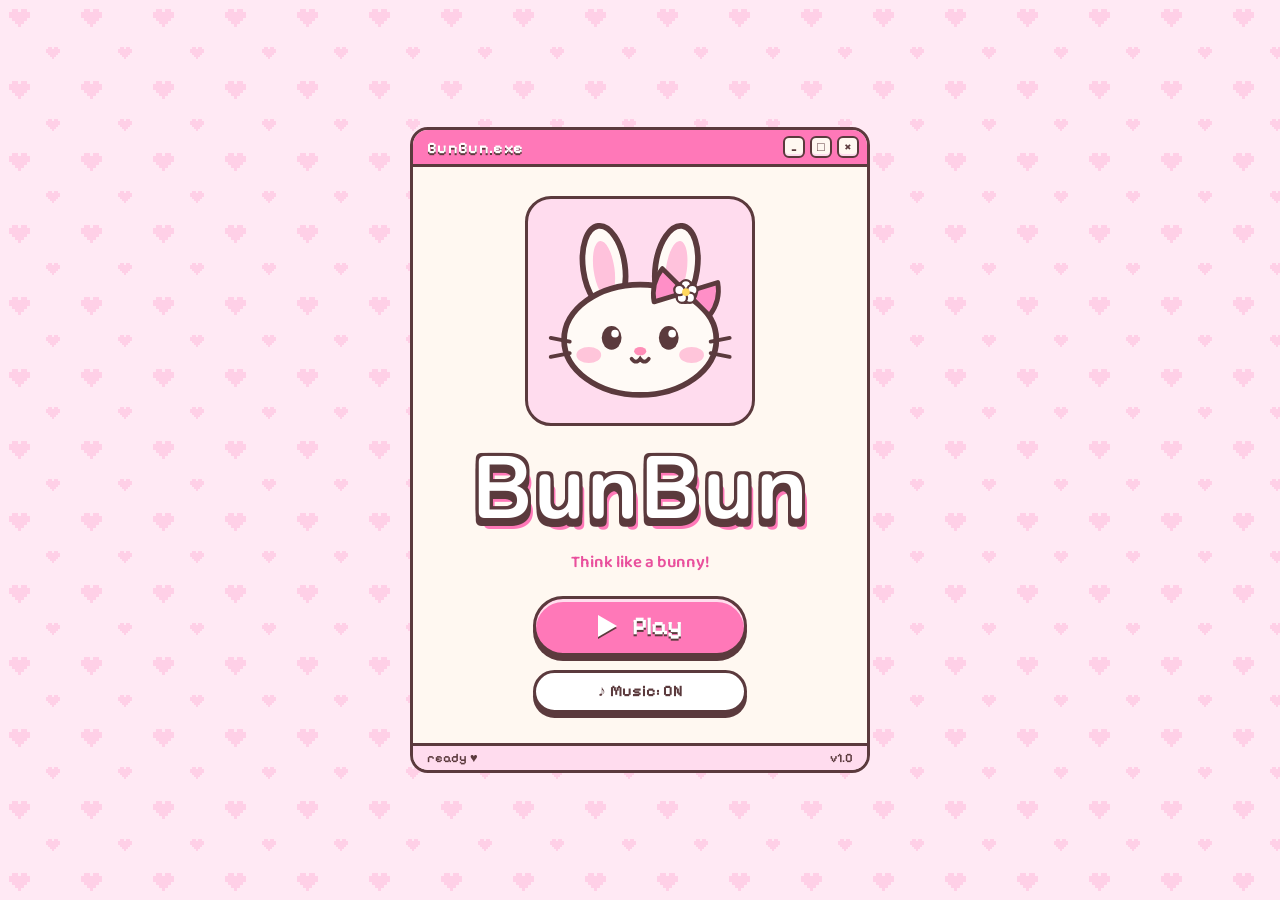
==== index.html @ a62e0790 "Add correct file name to HTML document" ====
<!DOCTYPE html>
<html lang="en">
<head>
    <!-- Use UTF-8 so symbols like ♥ and ♪ display correctly -->
    <meta charset="UTF-8">

    <!-- Makes the page scale properly on phones and tablets -->
    <meta name="viewport" content="width=device-width, initial-scale=1.0, viewport-fit=cover">

    <title>BunBun</title>

    <!-- Load the fonts used by the game -->
    <link rel="preconnect" href="https://fonts.googleapis.com">
    <link rel="preconnect" href="https://fonts.gstatic.com" crossorigin>
    <link
        href="https://fonts.googleapis.com/css2?family=Nunito:wght@600;800&family=Pixelify+Sans:wght@500;700&display=swap"
        rel="stylesheet"
    >
    <link 
        href="https://fonts.googleapis.com/css2?family=Baloo+2:wght@500;600;700&display=swap" 
        rel="stylesheet"
    >

    <link rel="stylesheet" href="bunbun-puzzle.css">

</head>

<body>

    <!-- Reusable SVG drawings (provided by Claude). -->
    <svg class="sprites" width="0" height="0" aria-hidden="true" focusable="false">
        <defs>

            <!-- Reusable bunny drawing. -->
            <symbol id="bunny" viewBox="0 0 100 100">

                <!-- Bunny ears -->
                <ellipse
                    cx="31" cy="27" rx="11" ry="22"
                    transform="rotate(-8 31 27)"
                    fill="#fffaf6"
                    stroke="#5b3a3d"
                    stroke-width="3"
                />

                <ellipse
                    cx="69" cy="27" rx="11" ry="22"
                    transform="rotate(8 69 27)"
                    fill="#fffaf6"
                    stroke="#5b3a3d"
                    stroke-width="3"
                />

                <!-- Pink inner ears -->
                <ellipse
                    cx="31" cy="28" rx="5.5" ry="15"
                    transform="rotate(-8 31 28)"
                    fill="#ffc2dc"
                />

                <ellipse
                    cx="69" cy="28" rx="5.5" ry="15"
                    transform="rotate(8 69 28)"
                    fill="#ffc2dc"
                />

                <!-- Bunny head -->
                <ellipse
                    cx="50" cy="65" rx="40" ry="29"
                    fill="#fffaf6"
                    stroke="#5b3a3d"
                    stroke-width="3"
                />

                <!-- Pink cheeks -->
                <ellipse
                    cx="23" cy="73" rx="6.5" ry="4.2"
                    fill="#ffb3d1"
                    opacity=".75"
                />

                <ellipse
                    cx="77" cy="73" rx="6.5" ry="4.2"
                    fill="#ffb3d1"
                    opacity=".75"
                />

                <!-- Whiskers -->
                <path
                    d="M13 66 L3 64 M13 72 L3 74 M87 66 L97 64 M87 72 L97 74"
                    stroke="#5b3a3d"
                    stroke-width="2"
                    stroke-linecap="round"
                    fill="none"
                />

                <!-- Eyes -->
                <ellipse
                    cx="35" cy="64" rx="5.2" ry="6.2"
                    fill="#5b3a3d"
                />

                <ellipse
                    cx="65" cy="64" rx="5.2" ry="6.2"
                    fill="#5b3a3d"
                />

                <!-- White highlights in the eyes -->
                <circle cx="36.8" cy="61.8" r="2" fill="#fff" />
                <circle cx="66.8" cy="61.8" r="2" fill="#fff" />

                <!-- Nose -->
                <ellipse
                    cx="50" cy="71" rx="3.2" ry="2.2"
                    fill="#ff8fb8"
                />

                <!-- Mouth -->
                <path
                    d="M45.5 75 q2.25 3 4.5 0 q2.25 3 4.5 0"
                    stroke="#5b3a3d"
                    stroke-width="2"
                    stroke-linecap="round"
                    fill="none"
                />

                <!-- Bow 
                This is a CSS variable, so JavaScript or CSS can
                change the bunny's bow color later.
                -->
                <g
                    transform="translate(74 40) rotate(14)"
                    stroke="#5b3a3d"
                    stroke-width="2.5"
                    stroke-linejoin="round"
                >
                    <path
                        d="M0 0 L-15 -9 Q-19 0 -15 9 Z"
                        fill="var(--bow, #ff8fc7)"
                    />

                    <path
                        d="M0 0 L15 -9 Q19 0 15 9 Z"
                        fill="var(--bow, #ff8fc7)"
                    />

                    <circle
                        r="5"
                        fill="var(--bow, #ff8fc7)"
                    />
                </g>

                <!-- Small flower on the bow -->
                <g
                    transform="translate(74 40)"
                    stroke="#5b3a3d"
                    stroke-width="1.2"
                >
                    <circle cx="0" cy="-3.6" r="2.7" fill="#fff" />
                    <circle cx="3.4" cy="-1.1" r="2.7" fill="#fff" />
                    <circle cx="2.1" cy="2.9" r="2.7" fill="#fff" />
                    <circle cx="-2.1" cy="2.9" r="2.7" fill="#fff" />
                    <circle cx="-3.4" cy="-1.1" r="2.7" fill="#fff" />

                    <!-- Flower center -->
                    <circle r="2" fill="#ffd85e" stroke="none" />
                </g>
            </symbol>

            <!-- Reusable carrot drawing. Used for player lives. -->
            <symbol id="carrot" viewBox="0 0 40 40">

                <!-- Carrot leaves -->
                <g
                    fill="#8fd17f"
                    stroke="#5b3a3d"
                    stroke-width="2.5"
                    stroke-linejoin="round"
                >
                    <ellipse cx="20" cy="7" rx="3.2" ry="6" />
                    <ellipse
                        cx="14" cy="9" rx="3.2" ry="6"
                        transform="rotate(-35 14 9)"
                    />
                    <ellipse
                        cx="26" cy="9" rx="3.2" ry="6"
                        transform="rotate(35 26 9)"
                    />
                </g>

                <!-- Orange carrot -->
                <path
                    d="M9 15 Q20 9 31 15 Q28 27 20 38 Q12 27 9 15 Z"
                    fill="#ffab5e"
                    stroke="#5b3a3d"
                    stroke-width="2.5"
                    stroke-linejoin="round"
                />

                <!-- Lines on the carrot -->
                <path
                    d="M14 20 h5 M22 25 h5 M17 30 h4"
                    stroke="#e0762a"
                    stroke-width="2"
                    stroke-linecap="round"
                    fill="none"
                />
            </symbol>

        </defs>
    </svg>


    <main id="app">

        <!-- ==================== TITLE SCREEN ==================== -->
        <!--
            The JavaScript should hide this screen when the player
            clicks Play and show the game screen instead.
        -->
        <section id="title-screen" class="screen">

            <div class="window title-window">

                <!-- Fake computer-style title bar -->
                <div class="title-bar">
                    <span class="title-bar-text">BunBun.exe</span>

                    <!-- Decorative window buttons (provided by Claude). -->
                    <span class="title-bar-buttons" aria-hidden="true">
                        <i>_</i>
                        <i>&#9633;</i>
                        <i>&times;</i>
                    </span>
                </div>


                <div class="window-body title-body">

                    <!-- Bunny displayed on the title screen -->
                    <div class="bunny-sticker">
                        <svg
                            class="bunny"
                            role="img"
                            aria-label="BunBun the bunny"
                        >
                            <use href="#bunny"></use>
                        </svg>
                    </div>


                    <!-- Game title and main menu buttons -->
                    <div class="title-content">

                        <h1 class="game-title">BunBun</h1>

                        <p class="tagline">Think like a bunny!</p>


                        <div class="button-stack">

                            <!-- JavaScript will start the game when clicked. -->
                            <button
                                id="play-button"
                                class="btn btn-primary btn-play"
                                type="button"
                            >
                                Play
                            </button>

                            <!-- JavaScript can toggle the music on/off. -->
                            <button
                                id="music-button"
                                class="btn btn-soft"
                                type="button"
                            >
                                &#9834; Music: ON
                            </button>

                        </div>
                    </div>

                </div>


                <!-- Small status bar at the bottom of the window -->
                <div class="status-bar" aria-hidden="true">
                    <span>ready &#9829;</span>
                    <span>v1.0</span>
                </div>

            </div>

        </section>


        <!-- ==================== GAME SCREEN ==================== -->
        <!--
            "is-hidden" hides this screen when the page first loads.

            JavaScript will remove "is-hidden" when Play is clicked.
        -->
        <section id="game-screen" class="screen is-hidden">

            <div class="window game-window">

                <!-- Game window title bar -->
                <div class="title-bar">
                    <span class="title-bar-text">BunBun - puzzle.exe</span>

                    <span class="title-bar-buttons" aria-hidden="true">
                        <i>_</i>
                        <i>&#9633;</i>
                        <i>&times;</i>
                    </span>
                </div>

                
                <div class="window-body game-body">

                    <!-- ==================== GAME HEADER ==================== -->
                    <div class="game-header">

                        <!-- Instructions for the player -->
                        <div
                            id="instructions"
                            class="panel instructions"
                        >
                            <h2 class="panel-title">How to play</h2>

                            <p>
                                One bunny in every
                                <strong>row</strong>,
                                <strong>column</strong>
                                and <strong>color</strong>.
                                Bunnies can't touch, not even corners!
                            </p>
                        </div>


                        <!-- Player statistics -->
                        <div id="game-info" class="panel stats">

                            <!-- Number of puzzles/wins completed -->
                            <div class="stat">
                                <span class="stat-label">Wins</span>
                                <span
                                    id="win-count"
                                    class="stat-value"
                                >
                                    0
                                </span>
                            </div>


                            <!-- Player's remaining lives -->
                            <div class="stat">
                                <span class="stat-label">Lives</span>

                                <span
                                    id="lives"
                                    class="lives"
                                    aria-label="3 lives left"
                                >
                                    <!--
                                        Each carrot represents one life.

                                        JavaScript can add the "lost" class
                                        to a carrot when the player loses a life.
                                    -->
                                    <svg class="carrot">
                                        <use href="#carrot"></use>
                                    </svg>

                                    <svg class="carrot">
                                        <use href="#carrot"></use>
                                    </svg>

                                    <svg class="carrot">
                                        <use href="#carrot"></use>
                                    </svg>
                                </span>
                            </div>

                        </div>

                    </div>


                    <!-- ==================== PUZZLE BOARD ==================== -->
                    <!--
                        A 5x5 board, 25 cells total.

                        data-row and data-col tell JavaScript where each
                        cell is located on the board.
                    -->
                    <div id="game-board" class="board"></div>


                    <!-- ==================== GAME MESSAGE ==================== -->
                    <!--
                        JavaScript can change the message and add classes
                        such as "is-win" or "is-lose" to change its appearance.
                    -->
                    <div id="game-message" class="message-box">

                        <div class="message-header">
                            <span>&#9829; message</span>
                        </div>


                        <!-- JavaScript changes this text during the game. -->
                        <p id="message-text" class="message-text">
                            Pick a square to place your first bunny!
                        </p>


                        <!-- Buttons shown after certain game events -->
                        <div class="message-buttons">


                            <!-- Move on to another puzzle -->
                            <button
                                id="next-puzzle-button"
                                class="btn btn-primary btn-small"
                                type="button"
                            >
                                Next Puzzle
                            </button>

                        </div>

                    </div>

                </div>

            </div>

        </section>

    </main>

    <script src="bunbun-puzzle.js"></script>
</body>
</html>
---- bunbun-puzzle.css ----
/* =========================================================
   BUNBUN BUNNY GAME - STYLE.CSS
   <3 :D :3
   ========================================================= */


/* =========================================================
   1. GAME COLORS, FONTS, AND SIZES
   ========================================================= */

/* These are reusable variables.
   Change a color here and it changes everywhere
   that uses the variable. */
:root {
    /* Main dark brown color used for outlines */
    --ink: #5b3a3d;

    /* Main bunny-game pink colors */
    --cream: #fff8f1;
    --pink-50: #fff1f8;
    --pink-100: #ffdcee;
    --pink-300: #ffb3d6;
    --pink-500: #ff78b8;
    --pink-600: #e9509d;

    /* Five colors used on the bunny puzzle board */
    --region-1: #ffc9df; /* Pink */
    --region-2: #dccbf7; /* Lavender */
    --region-3: #bfe1fb; /* Blue */
    --region-4: #cdebb9; /* Green */
    --region-5: #fdeea5; /* Yellow */

    /* Pixel-style font for titles and game UI */
    --font-pixel: "Pixelify Sans", "Press Start 2P",
        ui-monospace, "Courier New", monospace;

    /* Normal font for instructions and other text */
    --font-body: "Nunito", "Trebuchet MS",
        "Segoe UI", system-ui, sans-serif;

    /* Space around the outside of the game */
    --page-pad: clamp(8px, 2vw, 22px);
}


/* =========================================================
   2. BASIC PAGE SETTINGS
   ========================================================= */

/* Remove the browser's default spacing from everything.
   box-sizing makes width/height calculations easier. */
*,
*::before,
*::after {
    box-sizing: border-box;
    margin: 0;
    padding: 0;
}


/* Make the page fill the entire screen.
   The game should not have a scrollbar. */
html,
body {
    height: 100%;
    overflow: hidden;
}


/* Basic appearance of the whole bunny game page */
body {
    font-family: var(--font-body);
    font-weight: 600;
    color: var(--ink);

    /* Pink background behind the game */
    background-color: #ffe9f4;

    /* Tiny pixel hearts in the background.
       This is an SVG image stored directly inside the CSS. */
    background-image: url("data:image/svg+xml,%3Csvg xmlns='http://www.w3.org/2000/svg' width='72' height='72' viewBox='0 0 72 72'%3E%3Cg fill='%23ffd0e7'%3E%3Cg transform='translate(9 9) scale(3)'%3E%3Crect x='1' width='2' height='1'/%3E%3Crect x='4' width='2' height='1'/%3E%3Crect y='1' width='7' height='2'/%3E%3Crect x='1' y='3' width='5' height='1'/%3E%3Crect x='2' y='4' width='3' height='1'/%3E%3Crect x='3' y='5' width='1' height='1'/%3E%3C/g%3E%3Cg transform='translate(46 47) scale(2)'%3E%3Crect x='1' width='2' height='1'/%3E%3Crect x='4' width='2' height='1'/%3E%3Crect y='1' width='7' height='2'/%3E%3Crect x='1' y='3' width='5' height='1'/%3E%3Crect x='2' y='4' width='3' height='1'/%3E%3Crect x='3' y='5' width='1' height='1'/%3E%3C/g%3E%3C/g%3E%3C/svg%3E");

    /* Repeat the heart pattern every 72 pixels */
    background-size: 72px 72px;

    /* Remove the flashing highlight when tapping things
       on mobile devices. */
    -webkit-tap-highlight-color: transparent;
}


/* This holds SVG sprites used by the game.
   It is invisible and takes up no space. */
.sprites {
    position: absolute;
    width: 0;
    height: 0;
    overflow: hidden;
}


/* The main game container fills the screen. */
#app {
    position: relative;
    z-index: 1;

    /* 100dvh works better on modern phones */
    height: 100vh;
    height: 100dvh;

    /* Add space around the game */
    padding: var(--page-pad);

    /* Leave room for phone notches */
    padding-top: max(
        var(--page-pad),
        env(safe-area-inset-top)
    );

    /* Leave room for phone bottom bars */
    padding-bottom: max(
        var(--page-pad),
        env(safe-area-inset-bottom)
    );
}


/* Each game screen takes up the whole available area.
   For example: title screen or puzzle screen. */
.screen {
    width: 100%;
    height: 100%;

    /* Use flexbox to center the screen's window */
    display: flex;
    align-items: center;
    justify-content: center;
}


/* JavaScript can add this class to hide a screen. */
.is-hidden {
    display: none !important;
}


/* =========================================================
   3. DECORATIVE SPARKLES
   ========================================================= */

/* This layer sits behind the game.
   It is only decoration and cannot be clicked. */
.sparkle-layer {
    position: fixed;
    inset: 0;
    z-index: 0;
    pointer-events: none;
}


/* Basic appearance of each sparkle/star */
.sparkle {
    position: absolute;
    width: 22px;
    height: 22px;
    background: #fff;

    /* Turn the square into a four-point star */
    clip-path: polygon(
        50% 0,
        62% 38%,
        100% 50%,
        62% 62%,
        50% 100%,
        38% 62%,
        0 50%,
        38% 38%
    );

    /* Make the stars slowly twinkle */
    animation: twinkle 3.4s ease-in-out infinite;
}


/* Position and customize each sparkle */
.s1 {
    top: 9%;
    left: 8%;
}

.s2 {
    top: 16%;
    right: 10%;
    width: 30px;
    height: 30px;
    background: var(--pink-500);
    animation-delay: -1.2s;
}

.s3 {
    bottom: 14%;
    left: 12%;
    width: 16px;
    height: 16px;
    background: #d3bff6;
    animation-delay: -2.1s;
}

.s4 {
    bottom: 9%;
    right: 7%;
    animation-delay: -0.6s;
}

.s5 {
    top: 48%;
    left: 3%;
    width: 14px;
    height: 14px;
    background: var(--pink-300);
    animation-delay: -2.8s;
}


/* Animation that makes the sparkles shrink,
   rotate, and become slightly transparent. */
@keyframes twinkle {
    0%, 100% {
        transform: scale(1) rotate(0deg);
        opacity: 1;
    }

    50% {
        transform: scale(0.55) rotate(20deg);
        opacity: 0.6;
    }
}


/* =========================================================
   4. OLD-COMPUTER-STYLE WINDOWS
   ========================================================= */

/* Every game window uses this basic style.
   The title screen and puzzle screen both use it. */
.window {
    display: flex;
    flex-direction: column;

    max-width: 100%;
    max-height: 100%;

    /* Cream-colored window */
    background: var(--cream);

    /* Dark bunny-style outline */
    border: 3px solid var(--ink);

    /* Rounded corners */
    border-radius: 18px;

    /* Prevent content from spilling outside the rounded corners */
    overflow: hidden;
}


/* Pink bar across the top of every window */
.title-bar {
    flex: none;

    display: flex;
    align-items: center;
    justify-content: space-between;

    gap: 12px;

    padding: 6px 8px 6px 14px;

    background: var(--pink-500);

    /* Dark line underneath the title bar */
    border-bottom: 3px solid var(--ink);

    color: #fff;

    /* Pixel font for the window title */
    font-family: var(--font-pixel);
    font-weight: 700;
    font-size: 1rem;

    letter-spacing: 0.02em;

    /* Dark outline around the title text */
    text-shadow: 0 2px 0 var(--ink);
}


/* The fake computer buttons in the top-right corner */
.title-bar-buttons {
    display: flex;
    gap: 5px;
}


/* Style for each fake window button */
.title-bar-buttons i {
    display: grid;
    place-items: center;

    width: 22px;
    height: 22px;

    background: var(--cream);
    border: 2px solid var(--ink);
    border-radius: 6px;

    color: var(--ink);

    font-style: normal;
    font-size: 0.8rem;
    line-height: 1;

    text-shadow: none;

    /* Small highlight inside the button */
    box-shadow: inset 0 -2px 0 var(--pink-100);
}


/* Main content area inside the window */
.window-body {
    flex: 1;
    min-height: 0;

    /* Responsive spacing around the content */
    padding: clamp(12px, 2.4vw, 26px);
}


/* Small bar at the bottom of the window */
.status-bar {
    flex: none;

    display: flex;
    justify-content: space-between;

    padding: 4px 14px;

    background: var(--pink-100);

    border-top: 3px solid var(--ink);

    font-family: var(--font-pixel);
    font-size: 0.8rem;

    color: var(--ink);
}


/* Small white information boxes used throughout the game */
.panel {
    background: #fff;

    border: 3px solid var(--ink);
    border-radius: 14px;

    padding: 8px 12px;

    /* Small pink shadow */
    box-shadow: 3px 3px 0 var(--pink-300);
}


/* =========================================================
   5. BUTTONS
   ========================================================= */

/* Basic style shared by every bunny-game button */
.btn {
    display: inline-flex;
    align-items: center;
    justify-content: center;

    gap: 0.6em;

    padding: 0.6em 1.6em;

    font-family: var(--font-pixel);
    font-weight: 700;
    font-size: 1.2rem;
    line-height: 1.1;

    color: var(--ink);
    background: #fff;

    border: 3px solid var(--ink);

    /* 999px makes the button completely rounded */
    border-radius: 999px;

    /* Show that the button can be clicked */
    cursor: pointer;

    /* Dark bottom shadow makes the button look thick.
       The inset shadow creates a shiny highlight. */
    box-shadow:
        0 5px 0 var(--ink),
        inset 0 3px 0 rgba(255, 255, 255, 0.75);

    /* Makes button movement feel smooth */
    transition:
        transform 0.08s ease,
        box-shadow 0.08s ease;
}


/* Move the button slightly upward when the mouse hovers over it */
.btn:hover {
    transform: translateY(-2px);

    box-shadow:
        0 7px 0 var(--ink),
        inset 0 3px 0 rgba(255, 255, 255, 0.75);
}


/* Move the button downward while it is being pressed */
.btn:active {
    transform: translateY(4px);

    /* Smaller shadow makes it look pressed down */
    box-shadow:
        0 1px 0 var(--ink),
        inset 0 3px 0 rgba(255, 255, 255, 0.75);
}


/* Keyboard users get a dashed outline around the button */
.btn:focus-visible {
    outline: 3px dashed var(--ink);
    outline-offset: 4px;
}


/* Make disabled buttons look faded */
.btn:disabled {
    cursor: not-allowed;
    opacity: 0.55;
    transform: none;

    box-shadow: 0 3px 0 var(--ink);
}


/* Pink version of a button */
.btn-primary {
    background: var(--pink-500);
    color: #fff;

    /* Dark outline around the white text */
    text-shadow: 0 2px 0 var(--ink);
}


/* White version of a button */
.btn-soft {
    background: #fff;
}


/* Smaller version of a button */
.btn-small {
    padding: 0.5em 1em;
    font-size: 1rem;

    box-shadow:
        0 4px 0 var(--ink),
        inset 0 3px 0 rgba(255, 255, 255, 0.75);
}


/* Draw a little play triangle before the button text.
   This creates the play icon using CSS instead of an image. */
.btn-play::before {
    content: "";

    width: 0;
    height: 0;

    border-left: 0.75em solid #fff;
    border-top: 0.45em solid transparent;
    border-bottom: 0.45em solid transparent;

    /* Give the triangle a dark shadow */
    filter: drop-shadow(0 2px 0 var(--ink));
}


/* =========================================================
   6. TITLE / HOME SCREEN
   ========================================================= */


/* Keep the title window fairly narrow on larger screens */
.title-window {
    width: min(100%, 460px);
}


/* Stack the bunny, title, tagline, and buttons vertically */
.title-body {
    display: flex;
    flex-direction: column;

    align-items: center;
    justify-content: center;

    /* Responsive spacing */
    gap: clamp(10px, 2.4dvh, 22px);

    text-align: center;
}


/* Pink square behind the main bunny */
.bunny-sticker {
    /* Make the bunny sticker responsive */
    width: min(58vw, 34dvh, 230px);

    /* Keep the sticker square */
    aspect-ratio: 1;

    display: grid;
    place-items: center;

    background: var(--pink-100);

    border: 3px solid var(--ink);
    border-radius: 26px;

    transform: translateY(3px);
    
}


/* Make the bunny image/SVG fit inside the sticker */
.bunny-sticker .bunny {
    width: 85%;
    height: 85%;
}


/* Bunny gently moves up and down */
@keyframes bob {
    0%, 100% {
        transform: rotate(-3deg) translateY(0);
    }

    50% {
        transform: rotate(-1deg) translateY(-7px);
    }
}


/* Container for the game title and tagline */
.title-content {
    display: flex;
    flex-direction: column;

    align-items: center;

    gap: 6px;
}


/* Big pixel-style "BunBun" game title */
.game-title {
    font-family: var(--font-body);


    /* Make the title responsive */
    font-size: clamp(
        3rem,
        min(17vw, 11dvh),
        5.5rem
    );

    line-height: 1;

    color: #fff;

    letter-spacing: 0.02em;

    /* Multiple shadows create a chunky dark outline
       around the bunny-game title. */
    text-shadow:
        -3px -3px 0 var(--ink),
         0  -3px 0 var(--ink),
         3px -3px 0 var(--ink),
        -3px  0   0 var(--ink),
         3px  0   0 var(--ink),
        -3px  3px 0 var(--ink),
         0   3px 0 var(--ink),
         3px  3px 0 var(--ink),

        /* Dark drop shadow */
         0   8px 0 var(--ink),
         3px  8px 0 var(--ink),
        -3px  8px 0 var(--ink),

        /* Pink drop shadow */
         5px 11px 0 var(--pink-500);

    padding-bottom: 10px;
}


/* Small pixel-style sentence underneath the title */
.tagline {
    font-family: "Baloo 2", sans-serif;
    font-size: 1.05rem;

    color: var(--pink-600);

    margin-bottom: clamp(4px, 1.6dvh, 14px);
}


/* Stack the PLAY and other buttons */
.button-stack {
    display: flex;
    flex-direction: column;

    align-items: stretch;

    gap: 14px;

    padding-bottom: 4px;
}


/* Make the main PLAY button larger */
.button-stack .btn-primary {
    font-size: 1.6rem;
    padding: 0.5em 2.4em;
}


/* Make secondary title-screen buttons smaller */
.button-stack .btn-soft {
    font-size: 1rem;
}


/* =========================================================
   7. PUZZLE GAME SCREEN
   ========================================================= */


/* --board stores the size of the 5x5 bunny puzzle board.

   The board cannot become too small or too large,
   and the size changes depending on the screen. */
.game-window {
    --board: clamp(
        190px,
        min(100vw - 62px, 100dvh - 345px),
        540px
    );
}


/* The puzzle screen uses CSS Grid to arrange:
   instructions/stats → board → message */
.game-body {
    display: grid;

    /* In portrait mode, everything is one column */
    grid-template-columns: var(--board);

    grid-template-areas:
        "header"
        "board"
        "message";

    justify-content: center;
    align-content: center;

    gap: 12px;
}


/* ---------------------------------------------------------
   PUZZLE HEADER
   --------------------------------------------------------- */


/* Instructions and stats are stacked vertically */
.game-header {
    grid-area: header;

    display: flex;
    flex-direction: column;

    gap: 10px;
}


/* Stats such as WINS and LIVES */
.stats {
    /* Put stats before the instructions on portrait screens */
    order: -1;

    display: flex;
    align-items: center;
    justify-content: space-between;

    gap: 10px;

    padding: 6px 12px;
}


/* Put the label and number next to each other */
.stat {
    display: flex;
    align-items: center;

    gap: 8px;
}


/* Pixel font used for labels like WINS */
.stat-label {
    font-family: var(--font-pixel);
    font-weight: 700;
    font-size: 1rem;
}


/* Number display, styled like a tiny old LCD screen */
.stat-value {
    min-width: 2.4ch;

    padding: 1px 8px 2px;

    text-align: center;

    font-family: var(--font-pixel);
    font-weight: 700;
    font-size: 1.35rem;
    line-height: 1.2;

    color: var(--pink-600);

    background: var(--pink-50);

    border: 3px solid var(--ink);
    border-radius: 9px;

    /* Small highlight inside the number box */
    box-shadow: inset 0 3px 0 var(--pink-100);
}


/* Put the bunny carrots/lives next to each other */
.lives {
    display: flex;
    gap: 3px;
}


/* Size of each carrot that represents a life */
.carrot {
    width: 30px;
    height: 30px;

    transition: transform 0.15s ease;
}


/* JavaScript can add "lost" when the player loses a life.
   The carrot becomes faded and gray. */
.carrot.lost {
    filter: grayscale(1);
    opacity: 0.35;

    transform: scale(0.85) rotate(-14deg);
}


/* "How to play" heading */
.instructions .panel-title {
    font-family: var(--font-pixel);
    font-size: 1rem;

    color: var(--pink-600);

    margin-bottom: 2px;
}


/* Instruction text */
.instructions p {
    font-size: 0.84rem;
    line-height: 1.3;
}


/* Important words in the instructions */
.instructions strong {
    font-weight: 800;
    color: var(--pink-600);
}

#next-puzzle-button {
    visibility: hidden;
    opacity: 0;
    margin-top: 12px;
}

#next-puzzle-button.show {
    visibility: visible;
    opacity: 1;
}


/* =========================================================
   8. 5x5 BUNNY PUZZLE BOARD
   ========================================================= */


/* The board itself is a 5x5 CSS grid */
.board {
    grid-area: board;

    width: var(--board);

    /* Always keep the board perfectly square */
    aspect-ratio: 1;

    display: grid;

    /* Five equal columns */
    grid-template-columns: repeat(5, 1fr);

    /* Five equal rows */
    grid-template-rows: repeat(5, 1fr);

    /* Tiny spaces between cells become the grid lines */
    gap: 2px;

    /* Dark background shows through the gaps */
    background: var(--ink);

    border: 3px solid var(--ink);
    border-radius: 18px;

    overflow: hidden;

    /* Pink shadow underneath the board */
    box-shadow: 5px 5px 0 var(--pink-500);
}


/* One individual square on the bunny puzzle board */
.cell {
    position: relative;

    display: grid;
    place-items: center;

    /* Each region gives this variable a different color */
    background: var(--cell-color, #fff);

    /* White highlight at the top
       and a very subtle shadow at the bottom */
    box-shadow:
        inset 0 3px 0 rgba(255, 255, 255, 0.55),
        inset 0 -3px 0 rgba(91, 58, 61, 0.08);

    cursor: pointer;

    /* Makes the hover effect smooth */
    transition: filter 0.1s ease;

    overflow: hidden;
}


/* Make a puzzle cell slightly brighter when hovered */
.cell:hover {
    filter: brightness(1.06) saturate(1.15);
}


/* =========================================================
   9. PUZZLE CELL COLORS
   ========================================================= */

/* Each region changes the cell's color.
   --bow is another variable that can be used
   for the bunny's bow color. */

.region-1 {
    --cell-color: var(--region-1);
    --bow: #ff6fae;
}

.region-2 {
    --cell-color: var(--region-2);
    --bow: #a98be0;
}

.region-3 {
    --cell-color: var(--region-3);
    --bow: #6fb3ee;
}

.region-4 {
    --cell-color: var(--region-4);
    --bow: #7cc46b;
}

.region-5 {
    --cell-color: var(--region-5);
    --bow: #f2a93a;
}


/* A bunny inside a puzzle cell (when cell is double clicked) */
.cell .bunny {
    width: 95%;
    height: 95%;
    display: block;

    /* Clicking the bunny counts as clicking the cell */
    pointer-events: none;
}

/* The "X" in the cell */

.cell.marked {
    position: relative;
}

.cell.marked::before,
.cell.marked::after {
    content: "";
    position: absolute;
    width: 95%;
    height: 11.5px;
    background: white;
    top: 48%;
    left: 3%;
}

.cell.marked::before {
    transform: rotate(45deg);
}

.cell.marked::after {
    transform: rotate(-45deg);
}


.cell.wrong.marked::before, .cell.wrong.marked::after {
    background: red;
}


.carrot.lost {
    opacity: 0.2;
}


/* =========================================================
   10. PUZZLE MESSAGE BOX
   ========================================================= */


/* Box that displays messages such as:
   "Good job!" or "Try again!" */
.message-box {
    grid-area: message;

    background: #fff;

    border: 3px solid var(--ink);
    border-radius: 14px;

    overflow: hidden;

    box-shadow: 3px 3px 0 var(--pink-300);
}


/* Pink header at the top of the message box */
.message-header {
    padding: 2px 12px;

    background: var(--pink-300);

    border-bottom: 3px solid var(--ink);

    font-family: var(--font-pixel);
    font-weight: 700;
    font-size: 0.85rem;
}


/* Actual message text */
.message-text {
    /* Reserve enough space for roughly two lines.
       This prevents the layout from jumping around. */
    min-height: 2.7em;

    margin: 8px 12px 0;

    padding: 5px 8px;

    background: var(--pink-50);

    border: 2px dotted var(--pink-500);
    border-radius: 8px;

    font-size: 0.88rem;
    line-height: 1.3;

    text-align: center;

    display: flex;
    align-items: center;
    justify-content: center;
    
}




/* Put message buttons next to each other */
.message-buttons {
    display: flex;

    gap: 10px;

    padding: 8px 12px 12px;
}


/* Make message buttons share the available width */
.message-buttons .btn {
    flex: 1;

    padding-inline: 0.6em;
}


/* ---------------------------------------------------------
   WIN AND LOSE MESSAGE COLORS

   JavaScript can add either:
   .is-win
   or
   .is-lose

   to the message box.
   --------------------------------------------------------- */


/* Green message when the bunny puzzle is solved */
.message-box.is-win .message-header {
    background: var(--region-4);
}

.message-box.is-win .message-text {
    background: #f3fbe9;
    border-color: #7cc46b;
}


/* Lavender message when the player loses */
.message-box.is-lose .message-header {
    background: var(--region-2);
}

.message-box.is-lose .message-text {
    background: #f7f2ff;
    border-color: #a98be0;
}


/* =========================================================
   11. LANDSCAPE MODE
   =========================================================

   This section activates when the phone/tablet is turned
   sideways.

   Instead of:

       Instructions
       Board
       Message

   we use:

       Instructions | Board
       Message      | Board
   ========================================================= */

@media (orientation: landscape) {

    /* Make the board fit better on a sideways screen */
    .game-window {
        --board: clamp(
            160px,
            min(100dvh - 118px, 100vw - 420px),
            640px
        );
    }


    /* Put the information on the left
       and the puzzle board on the right. */
    .game-body {
        grid-template-columns:
            minmax(200px, 300px)
            var(--board);

        grid-template-rows: auto 1fr;

        grid-template-areas:
            "header board"
            "message board";

        column-gap: clamp(14px, 2.4vw, 26px);
        row-gap: 12px;

        align-content: center;
    }


    /* Keep instructions at the top of the left column */
    .game-header {
        align-self: start;
    }


    /* Put stats back in their normal position */
    .stats {
        order: 0;
    }


    /* Keep the message at the bottom of the left column */
    .message-box {
        align-self: end;
    }
}


/* =========================================================
   12. SHORT PORTRAIT PHONES
   =========================================================

   This is for phones that are upright but don't have
   much vertical space.
   ========================================================= */

@media (orientation: portrait) and (max-height: 700px) {

    /* Hide "How to Play" heading to save space */
    .instructions .panel-title {
        display: none;
    }


    /* Give the board slightly more room */
    .game-window {
        --board: clamp(
            190px,
            min(100vw - 62px, 100dvh - 320px),
            540px
        );
    }
}


/* =========================================================
   13. VERY NARROW PHONES
   ========================================================= */

@media (max-width: 360px) {

    /* Make the window title smaller */
    .title-bar-text {
        font-size: 0.9rem;
    }

    /* Make instructions smaller */
    .instructions p {
        font-size: 0.78rem;
    }
}


/* =========================================================
   14. SHORT LANDSCAPE PHONES
   =========================================================

   This is for phones turned sideways where the screen
   is especially short.
   ========================================================= */

@media (orientation: landscape) and (max-height: 520px) {

    /* Reduce window padding */
    .window-body {
        padding: 10px 14px;
    }


    /* Make the title bar shorter */
    .title-bar {
        padding-block: 3px;
    }


    /* Make the fake computer buttons smaller */
    .title-bar-buttons i {
        width: 18px;
        height: 18px;
        font-size: 0.7rem;
    }


    /* Make the puzzle board smaller so everything fits */
    .game-window {
        --board: clamp(
            150px,
            min(100dvh - 96px, 100vw - 380px),
            640px
        );
    }


    /* Reduce spacing in the puzzle layout */
    .game-body {
        row-gap: 8px;
    }


    /* Reduce spacing inside the header */
    .game-header {
        gap: 8px;
    }


    /* Hide the instructions heading to save space */
    .instructions .panel-title {
        display: none;
    }


    /* Make instructions smaller */
    .instructions p {
        font-size: 0.76rem;
        line-height: 1.25;
    }


    /* Make information panels smaller */
    .panel {
        padding: 5px 10px;
    }


    /* Make the stats box smaller */
    .stats {
        padding: 4px 10px;
    }


    /* Make the win counter smaller */
    .stat-value {
        font-size: 1.1rem;
    }


    /* Make the WINS/LIVES labels smaller */
    .stat-label {
        font-size: 0.85rem;
    }


    /* Make the carrot lives smaller */
    .carrot {
        width: 22px;
        height: 22px;
    }


    /* Make the message header smaller */
    .message-header {
        font-size: 0.75rem;
        padding-block: 0;
    }


    /* Make the message text smaller */
    .message-text {
        min-height: 0;
        margin-top: 6px;

        font-size: 0.78rem;

        padding: 3px 6px;
    }


    /* Reduce spacing around message buttons */
    .message-buttons {
        padding: 6px 10px 8px;
        gap: 8px;
    }


    /* Make small buttons even smaller */
    .btn-small {
        font-size: 0.85rem;

        padding: 0.4em 0.6em;

        box-shadow:
            0 3px 0 var(--ink),
            inset 0 2px 0 rgba(255, 255, 255, 0.75);
    }


    /* ---------------------------------------------------------
       TITLE SCREEN ON A SHORT LANDSCAPE PHONE

       Instead of:

           Bunny
           Title
           Buttons

       use:

           Bunny | Title
                 | Buttons
       --------------------------------------------------------- */

    .title-window {
        width: min(100%, 640px);
    }


    /* Put the bunny and title next to each other */
    .title-body {
        flex-direction: row;
        gap: 22px;
    }


    /* Make the bunny sticker smaller */
    .bunny-sticker {
        width: min(58vw, 44dvh, 200px);
    }


    /* Make the game title smaller */
    .game-title {
        font-size: clamp(
            2.4rem,
            13dvh,
            4rem
        );
    }


    /* Make the tagline smaller */
    .tagline {
        font-size: 0.9rem;
        margin-bottom: 2px;
    }


    /* Put the title buttons next to each other */
    .button-stack {
        flex-direction: row;
        align-items: center;
        gap: 10px;
    }


    /* Smaller PLAY button */
    .button-stack .btn-primary {
        font-size: 1.15rem;
        padding: 0.45em 1.4em;
    }


    /* Smaller secondary button */
    .button-stack .btn-soft {
        font-size: 0.85rem;
        padding: 0.5em 0.9em;
    }


    /* Make the bottom status bar smaller */
    .status-bar {
        padding-block: 2px;
        font-size: 0.7rem;
    }
}


/* =========================================================
   15. ACCESSIBILITY: REDUCED MOTION
   =========================================================

   Some people turn off animations in their computer/phone
   settings because animations can make them uncomfortable.

   If they do that, we stop the bunny and sparkle animations.
   ========================================================= */

@media (prefers-reduced-motion: reduce) {

    /* Stop the decorative animations */
    .sparkle,
    .bunny-sticker {
        animation: none;
    }


    /* Remove button movement */
    .btn {
        transition: none;
    }
}
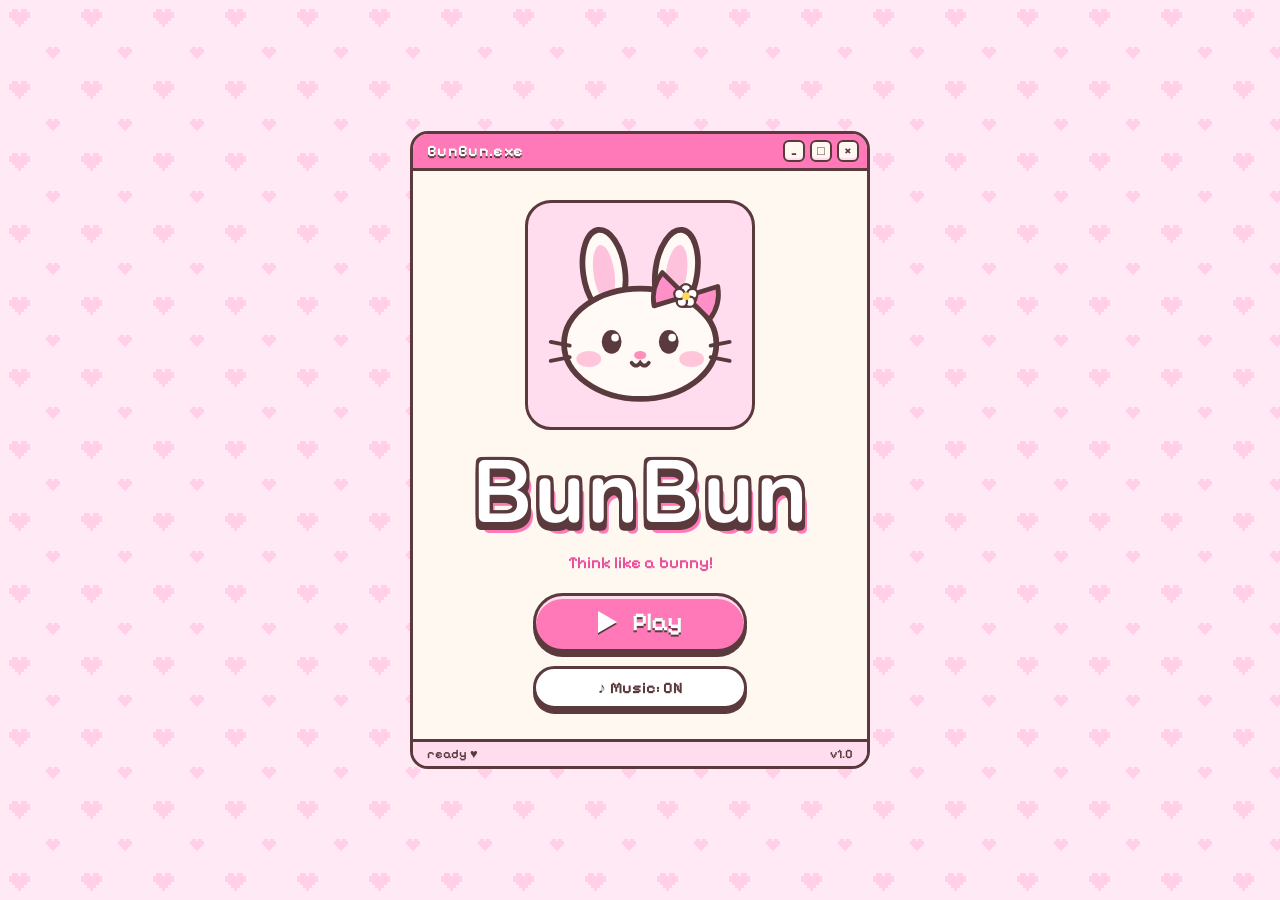
==== commit d93175b0: "Improve game fonts" ====
--- a/index.html
+++ b/index.html
@@ -388,20 +388,12 @@
 
 
                     <!-- ==================== PUZZLE BOARD ==================== -->
-                    <!--
-                        A 5x5 board, 25 cells total.
-
-                        data-row and data-col tell JavaScript where each
-                        cell is located on the board.
-                    -->
+        
                     <div id="game-board" class="board"></div>
 
 
                     <!-- ==================== GAME MESSAGE ==================== -->
-                    <!--
-                        JavaScript can change the message and add classes
-                        such as "is-win" or "is-lose" to change its appearance.
-                    -->
+            
                     <div id="game-message" class="message-box">
 
                         <div class="message-header">
--- a/bunbun-puzzle.css
+++ b/bunbun-puzzle.css
@@ -507,6 +507,7 @@
 }
 
 
+
 /* Stack the bunny, title, tagline, and buttons vertically */
 .title-body {
     display: flex;
@@ -573,10 +574,11 @@
 }
 
 
+
 /* Big pixel-style "BunBun" game title */
 .game-title {
+
     font-family: var(--font-body);
-
 
     /* Make the title responsive */
     font-size: clamp(
@@ -617,7 +619,7 @@
 
 /* Small pixel-style sentence underneath the title */
 .tagline {
-    font-family: "Baloo 2", sans-serif;
+    font-family: var(--font-pixel);
     font-size: 1.05rem;
 
     color: var(--pink-600);
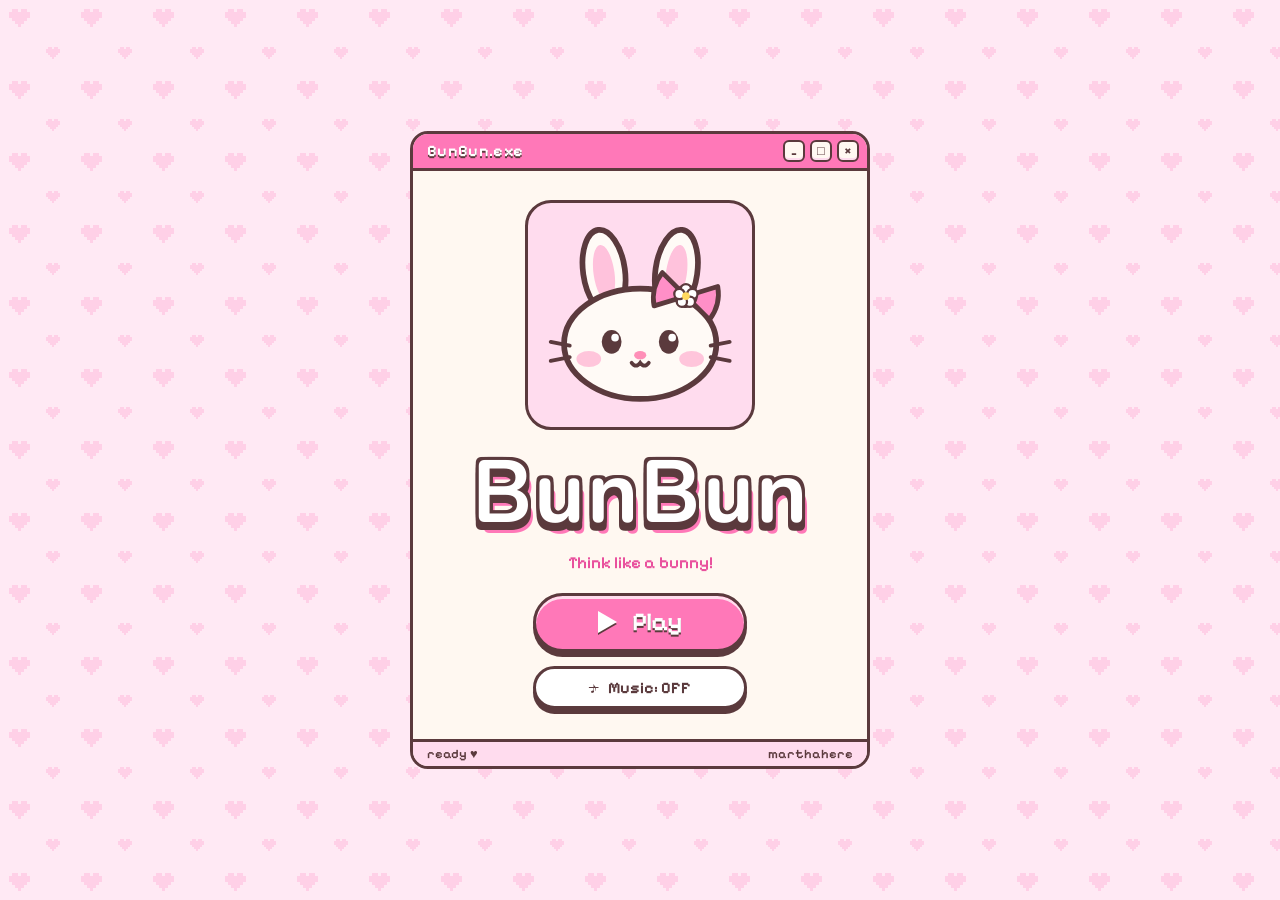
==== commit e280a23d: "Add music toggle and cell animations Added a music on/off toggle and set it up so a song can be adde" ====
--- a/index.html
+++ b/index.html
@@ -26,6 +26,11 @@
 </head>
 
 <body>
+
+    <!-- Music -->
+    <audio id="background-music" loop>
+        <source src="music/bunny-music.mp3" type="audio/mpeg">
+    </audio>
 
     <!-- Reusable SVG drawings (provided by Claude). -->
     <svg class="sprites" width="0" height="0" aria-hidden="true" focusable="false">
@@ -274,7 +279,7 @@
                                 class="btn btn-soft"
                                 type="button"
                             >
-                                &#9834; Music: ON
+                                <span id="music-icon" style="text-decoration: line-through;">&#9834;</span> Music: OFF
                             </button>
 
                         </div>
@@ -286,7 +291,7 @@
                 <!-- Small status bar at the bottom of the window -->
                 <div class="status-bar" aria-hidden="true">
                     <span>ready &#9829;</span>
-                    <span>v1.0</span>
+                    <span>marthahere</span>
                 </div>
 
             </div>
--- a/bunbun-puzzle.css
+++ b/bunbun-puzzle.css
@@ -891,9 +891,13 @@
 
 
 /* Make a puzzle cell slightly brighter when hovered */
-.cell:hover {
+/* This effect will only trigger on devices with a mouse */
+@media (hover: hover) and (pointer: fine) {
+  .cell:hover {
     filter: brightness(1.06) saturate(1.15);
-}
+  }
+}
+
 
 
 /* =========================================================
@@ -938,6 +942,18 @@
 
     /* Clicking the bunny counts as clicking the cell */
     pointer-events: none;
+    animation: bunny-pop 0.2s ease-out;
+}
+
+@keyframes bunny-pop {
+    from {
+        opacity: 0;
+        transform: scale(0.2);
+    }
+    to {
+        opacity: 1;
+        transform: scale(1);
+    }
 }
 
 /* The "X" in the cell */
@@ -957,14 +973,52 @@
     left: 3%;
 }
 
+/* First line: top left to bottom right */
 .cell.marked::before {
     transform: rotate(45deg);
-}
-
+    clip-path: inset(0 100% 0 0);
+    animation: draw-first-line 0.3s ease-out forwards;
+}
+
+/* Second line: top right to bottom left */
 .cell.marked::after {
     transform: rotate(-45deg);
-}
-
+    clip-path: inset(0 0 0 100%);
+    animation: draw-second-line 0.3s ease-out 0.3s forwards;
+}
+
+@keyframes draw-first-line {
+    from {
+        clip-path: inset(0 100% 0 0);
+    }
+    to {
+        clip-path: inset(0 0 0 0);
+    }
+}
+
+@keyframes draw-second-line {
+    from {
+        clip-path: inset(0 0 0 100%);
+    }
+    to {
+        clip-path: inset(0 0 0 0);
+    }
+}
+
+.cell.unmarking::before,
+.cell.unmarking::after {
+    animation: x-pop-out 0.25s ease-in forwards;
+}
+
+@keyframes x-pop-out {
+    from {
+        clip-path: inset(0 0 0 0);
+    }
+
+    to {
+        clip-path: inset(0 50% 0 50%);
+    }
+}
 
 .cell.wrong.marked::before, .cell.wrong.marked::after {
     background: red;
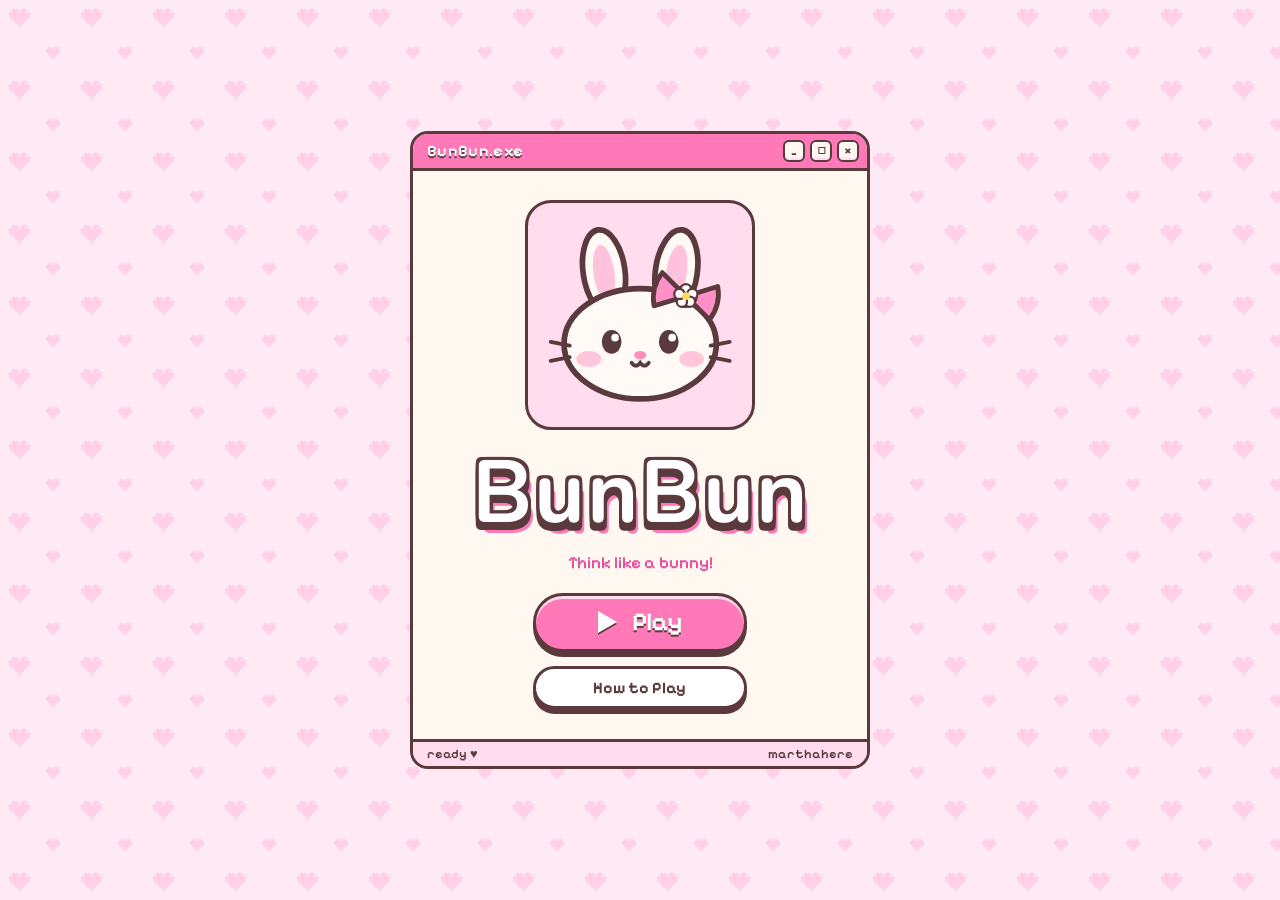
==== commit cd8e02b2: "Polish BunBun instructions and game UI Replace the music toggle with a How to Play guide, clarify th" ====
--- a/index.html
+++ b/index.html
@@ -26,11 +26,6 @@
 </head>
 
 <body>
-
-    <!-- Music -->
-    <audio id="background-music" loop>
-        <source src="music/bunny-music.mp3" type="audio/mpeg">
-    </audio>
 
     <!-- Reusable SVG drawings (provided by Claude). -->
     <svg class="sprites" width="0" height="0" aria-hidden="true" focusable="false">
@@ -234,7 +229,7 @@
                     <!-- Decorative window buttons (provided by Claude). -->
                     <span class="title-bar-buttons" aria-hidden="true">
                         <i>_</i>
-                        <i>&#9633;</i>
+                        <i class="window-maximize-icon"></i>
                         <i>&times;</i>
                     </span>
                 </div>
@@ -273,13 +268,14 @@
                                 Play
                             </button>
 
-                            <!-- JavaScript can toggle the music on/off. -->
+                            <!-- Open the game instructions. -->
                             <button
-                                id="music-button"
+                                id="how-to-play-button"
                                 class="btn btn-soft"
                                 type="button"
+                                aria-haspopup="dialog"
                             >
-                                <span id="music-icon" style="text-decoration: line-through;">&#9834;</span> Music: OFF
+                                How to Play
                             </button>
 
                         </div>
@@ -311,11 +307,11 @@
 
                 <!-- Game window title bar -->
                 <div class="title-bar">
-                    <span class="title-bar-text">BunBun - puzzle.exe</span>
+                    <span class="title-bar-text">BunBun-puzzle.exe</span>
 
                     <span class="title-bar-buttons" aria-hidden="true">
                         <i>_</i>
-                        <i>&#9633;</i>
+                        <i class="window-maximize-icon"></i>
                         <i>&times;</i>
                     </span>
                 </div>
@@ -331,15 +327,30 @@
                             id="instructions"
                             class="panel instructions"
                         >
-                            <h2 class="panel-title">How to play</h2>
-
-                            <p>
-                                One bunny in every
-                                <strong>row</strong>,
-                                <strong>column</strong>
-                                and <strong>color</strong>.
-                                Bunnies can't touch, not even corners!
-                            </p>
+                            <h2 class="panel-title">
+                                <button
+                                    id="rules-toggle"
+                                    class="rules-toggle"
+                                    type="button"
+                                    aria-expanded="false"
+                                    aria-controls="rules-details"
+                                >
+                                    <span>BunBun Rules</span>
+                                    <span class="rules-chevron" aria-hidden="true"></span>
+                                </button>
+                            </h2>
+
+                            <div id="rules-details" class="rules-details" hidden>
+                                <p class="rules-intro">Place all five bunnies while following all four rules!</p>
+                                <ul class="rules-list">
+                                    <li><strong>Rows:</strong> One bunny per row.</li>
+                                    <li><strong>Columns:</strong> One bunny per column.</li>
+                                    <li><strong>Colors:</strong> One bunny per colored region.</li>
+                                    <li><strong>Adjacency:</strong> Bunnies can't touch, even diagonally.</li>
+                                </ul>
+                                <p class="rules-controls"><strong>Single-click:</strong> Mark a square with an X. <strong>Double-click:</strong> Place a bunny.</p>
+                                <p class="rules-lives">You have 3 lives, so think carefully before placing a bunny!</p>
+                            </div>
                         </div>
 
 
@@ -437,6 +448,43 @@
 
     </main>
 
+    <dialog id="how-to-play-dialog" class="how-to-play-dialog" aria-labelledby="how-to-play-title">
+        <div class="window how-to-play-window">
+            <div class="title-bar">
+                <span class="title-bar-text">BunBun-guide.exe</span>
+                <span class="title-bar-buttons" aria-hidden="true">
+                    <i>_</i>
+                    <i class="window-maximize-icon"></i>
+                    <i>&times;</i>
+                </span>
+            </div>
+
+            <div class="window-body how-to-play-body">
+                <h2 id="how-to-play-title" class="how-to-play-title">How to Play BunBun</h2>
+                <p class="how-to-play-intro">Find a spot for each bunny. Check all four rules!</p>
+
+                <ol class="how-to-play-list">
+                    <li><strong>One per row.</strong> Each row gets one bunny.</li>
+                    <li><strong>One per column.</strong> Each column gets one bunny.</li>
+                    <li><strong>One per color.</strong> Each colored region gets one bunny.</li>
+                    <li><strong>No neighbors.</strong> Bunnies can't touch, even diagonally.</li>
+                    <li><strong>Controls.</strong> Single-click to mark an X. Double-click to place a bunny.</li>
+                    <li><strong>Three lives.</strong> Wrong placements cost a life. Check all four rules and solve the board to win!</li>
+                </ol>
+
+                <p class="how-to-play-tip"><strong>Tip:</strong> A square can follow three rules and still break the fourth. Check them all!</p>
+
+                <button id="close-how-to-play-button" class="btn btn-primary btn-small" type="button">
+                    Got it!
+                </button>
+            </div>
+
+            <div class="status-bar how-to-play-status-bar" aria-hidden="true">
+                <span>marthahere</span>
+            </div>
+        </div>
+    </dialog>
+
     <script src="bunbun-puzzle.js"></script>
 </body>
 </html>
--- a/bunbun-puzzle.css
+++ b/bunbun-puzzle.css
@@ -326,6 +326,15 @@
     box-shadow: inset 0 -2px 0 var(--pink-100);
 }
 
+/* Draw the middle window icon so it stays centered in its button */
+.title-bar-buttons .window-maximize-icon::before {
+    content: "";
+    width: 7px;
+    height: 7px;
+    border: 1.5px solid currentColor;
+    transform: translateX(0.35px);
+}
+
 
 /* Main content area inside the window */
 .window-body {
@@ -654,6 +663,156 @@
 }
 
 
+/* Keep the guide on top of the title window without dimming the screen */
+.how-to-play-dialog {
+    position: fixed;
+    inset: 0;
+    display: none;
+    width: 100%;
+    max-width: none;
+    height: 100%;
+    max-height: none;
+    margin: 0;
+    padding: 0;
+    place-items: center;
+    overflow: hidden;
+    color: var(--ink);
+    background: transparent;
+    border: 0;
+}
+
+.how-to-play-dialog[open] {
+    display: grid;
+}
+
+.how-to-play-dialog::backdrop {
+    background: transparent;
+}
+
+.how-to-play-window {
+    width: 100%;
+    height: 100%;
+}
+
+.how-to-play-status-bar {
+    justify-content: flex-end;
+}
+
+.how-to-play-body {
+    display: flex;
+    flex-direction: column;
+    align-items: flex-start;
+    justify-content: center;
+    gap: 12px;
+    overflow: hidden;
+}
+
+.how-to-play-title {
+    width: 100%;
+    font-family: var(--font-pixel);
+    font-size: clamp(1.5rem, 5vw, 2rem);
+    color: var(--pink-600);
+    text-align: center;
+}
+
+.how-to-play-intro {
+    width: 100%;
+    font-size: 1.1rem;
+    text-align: center;
+}
+
+.how-to-play-list {
+    padding-left: 1.4em;
+    font-size: 1.08rem;
+    line-height: 1.35;
+}
+
+.how-to-play-list li + li {
+    margin-top: 8px;
+}
+
+.how-to-play-list strong,
+.how-to-play-tip strong {
+    color: var(--pink-600);
+}
+
+.how-to-play-tip {
+    padding: 10px 12px;
+    font-size: 1.05rem;
+    background: var(--pink-50);
+    border: 2px solid var(--pink-300);
+    border-radius: 10px;
+}
+
+.how-to-play-body .btn {
+    align-self: center;
+}
+
+@media (max-height: 650px) {
+    .how-to-play-body {
+        gap: 6px;
+        padding: 8px 12px;
+    }
+
+    .how-to-play-title {
+        font-size: 1.4rem;
+    }
+
+    .how-to-play-intro,
+    .how-to-play-list,
+    .how-to-play-tip {
+        font-size: 0.92rem;
+    }
+
+    .how-to-play-list {
+        line-height: 1.25;
+    }
+
+    .how-to-play-list li + li {
+        margin-top: 4px;
+    }
+
+    .how-to-play-tip {
+        padding: 6px 8px;
+    }
+
+    .how-to-play-body .btn {
+        padding: 0.4em 0.9em;
+        font-size: 0.9rem;
+    }
+}
+
+@media (max-width: 420px) {
+    .how-to-play-body {
+        gap: 5px;
+        padding: 6px 10px;
+    }
+
+    .how-to-play-title {
+        font-size: 1.25rem;
+    }
+
+    .how-to-play-intro,
+    .how-to-play-list,
+    .how-to-play-tip {
+        font-size: 0.9rem;
+    }
+
+    .how-to-play-list li + li {
+        margin-top: 3px;
+    }
+
+    .how-to-play-tip {
+        padding: 5px 7px;
+    }
+
+    .how-to-play-body .btn {
+        padding: 0.35em 0.8em;
+        font-size: 0.85rem;
+    }
+}
+
+
 /* =========================================================
    7. PUZZLE GAME SCREEN
    ========================================================= */
@@ -666,7 +825,7 @@
 .game-window {
     --board: clamp(
         190px,
-        min(100vw - 62px, 100dvh - 345px),
+        min(100vw - 62px, 100dvh - 400px),
         540px
     );
 }
@@ -764,6 +923,20 @@
     box-shadow: inset 0 3px 0 var(--pink-100);
 }
 
+/* Keep the clearer win number centered in its original square */
+#win-count {
+    display: inline-grid;
+    place-items: center;
+    width: 29px;
+    min-width: 29px;
+    height: 29px;
+    padding: 0;
+    font-family: var(--font-body);
+    font-weight: 800;
+    font-size: 1rem;
+    line-height: 1;
+}
+
 
 /* Put the bunny carrots/lives next to each other */
 .lives {
@@ -776,8 +949,6 @@
 .carrot {
     width: 30px;
     height: 30px;
-
-    transition: transform 0.15s ease;
 }
 
 
@@ -786,8 +957,6 @@
 .carrot.lost {
     filter: grayscale(1);
     opacity: 0.35;
-
-    transform: scale(0.85) rotate(-14deg);
 }
 
 
@@ -798,7 +967,42 @@
 
     color: var(--pink-600);
 
-    margin-bottom: 2px;
+    margin-bottom: 0;
+}
+
+.rules-toggle {
+    width: 100%;
+    display: flex;
+    align-items: center;
+    justify-content: space-between;
+    gap: 12px;
+
+    color: inherit;
+    background: transparent;
+    border: 0;
+    font: inherit;
+    text-align: left;
+    cursor: pointer;
+}
+
+.rules-toggle:focus-visible {
+    outline: 2px dashed var(--ink);
+    outline-offset: 3px;
+}
+
+/* A fixed-size chevron flips without shifting the rules heading */
+.rules-chevron {
+    flex: 0 0 0.55em;
+    width: 0.55em;
+    height: 0.55em;
+    border-right: 2px solid currentColor;
+    border-bottom: 2px solid currentColor;
+    transform: rotate(45deg);
+    transition: transform 0.15s ease;
+}
+
+.rules-toggle[aria-expanded="true"] .rules-chevron {
+    transform: rotate(225deg);
 }
 
 
@@ -806,6 +1010,17 @@
 .instructions p {
     font-size: 0.84rem;
     line-height: 1.3;
+}
+
+.rules-list {
+    padding-left: 1.2em;
+    font-size: 0.84rem;
+    line-height: 1.3;
+}
+
+.rules-controls,
+.rules-lives {
+    margin-top: 4px;
 }
 
 
@@ -1167,11 +1382,11 @@
 
 @media (orientation: landscape) {
 
-    /* Make the board fit better on a sideways screen */
+    /* Leave a little room around the board on landscape screens */
     .game-window {
         --board: clamp(
             160px,
-            min(100dvh - 118px, 100vw - 420px),
+            min(100dvh - 150px, 100vw - 420px),
             640px
         );
     }
@@ -1226,17 +1441,11 @@
 
 @media (orientation: portrait) and (max-height: 700px) {
 
-    /* Hide "How to Play" heading to save space */
-    .instructions .panel-title {
-        display: none;
-    }
-
-
     /* Give the board slightly more room */
     .game-window {
         --board: clamp(
             190px,
-            min(100vw - 62px, 100dvh - 320px),
+            min(100vw - 62px, 100dvh - 400px),
             540px
         );
     }
@@ -1257,6 +1466,10 @@
     /* Make instructions smaller */
     .instructions p {
         font-size: 0.78rem;
+    }
+
+    .rules-list {
+        font-size: 0.74rem;
     }
 }
 
@@ -1313,16 +1526,15 @@
     }
 
 
-    /* Hide the instructions heading to save space */
-    .instructions .panel-title {
-        display: none;
-    }
-
-
     /* Make instructions smaller */
     .instructions p {
         font-size: 0.76rem;
         line-height: 1.25;
+    }
+
+    .rules-list {
+        font-size: 0.7rem;
+        line-height: 1.2;
     }
 
 
